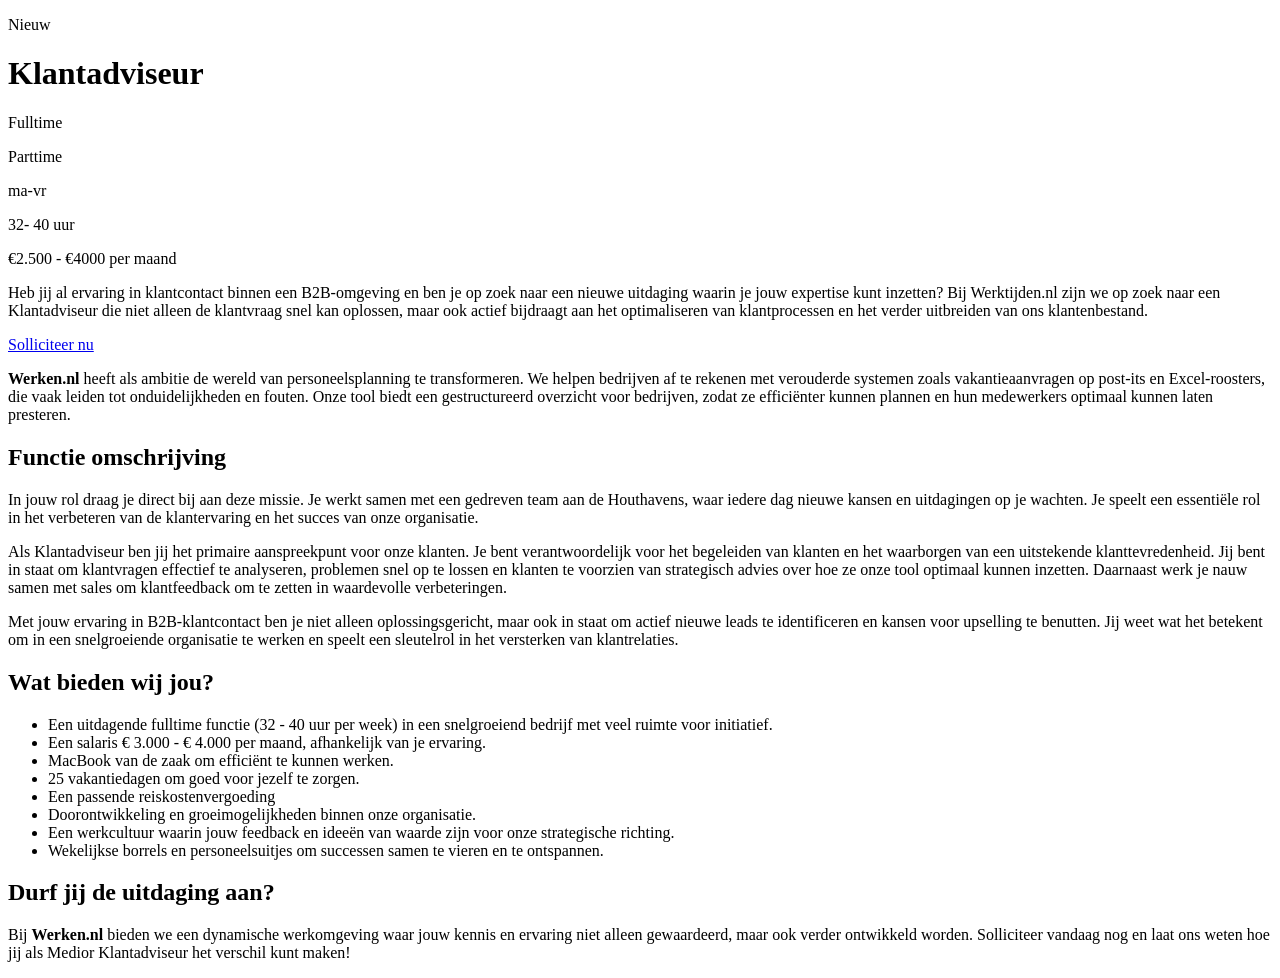
==== detail-pagina.html @ f92f1752 "#2 detail pagina toegevoegd en gekoppeld aan index html alle info heb ik er in kunnen zetten" ====
<!DOCTYPE html>
<html lang="en">
<head>
    <meta charset="UTF-8">
    <meta name="viewport" content="width=device-width, initial-scale=1.0">
    <title>Klantadviseur</title>
</head>
<body>
    <div class="nieuw-lable">
        <p>Nieuw</p>
    </div>
    <h1 class="text-heading">Klantadviseur</h1>
    <div class="function-proper">
        <p>Fulltime</p>
        <p>Parttime</p>
        <p>ma-vr</p>
        <p>32- 40 uur</p>
        <p>€2.500 - €4000 per maand</p>
    </div>
    <p class="info">Heb jij al ervaring in klantcontact binnen een B2B-omgeving en ben je op zoek naar een nieuwe uitdaging waarin je jouw expertise kunt inzetten? Bij Werktijden.nl zijn we op zoek naar een Klantadviseur die niet alleen de klantvraag snel kan oplossen, maar ook actief bijdraagt aan het optimaliseren van klantprocessen en het verder uitbreiden van ons klantenbestand.</p>
    <!-- formulier maken -->
    <a href="#">Solliciteer nu</a>

    <section>
        <p style="font-size: 16px; color: #000000;">
        <strong>Werken.nl</strong>
        heeft als ambitie de wereld van personeelsplanning te transformeren. We helpen bedrijven af te rekenen met verouderde systemen zoals vakantieaanvragen op post-its en Excel-roosters, die vaak leiden tot onduidelijkheden en fouten. Onze tool biedt een gestructureerd overzicht voor bedrijven, zodat ze efficiënter kunnen plannen en hun medewerkers optimaal kunnen laten presteren.
        </p>

        <h2><strong>Functie omschrijving</strong></h2>

        <p>In jouw rol draag je direct bij aan deze missie. Je werkt samen met een gedreven team aan de Houthavens, waar iedere dag nieuwe kansen en uitdagingen op je wachten. Je speelt een essentiële rol in het verbeteren van de klantervaring en het succes van onze organisatie.</p>
        <p>Als Klantadviseur ben jij het primaire aanspreekpunt voor onze klanten. Je bent verantwoordelijk voor het begeleiden van klanten en het waarborgen van een uitstekende klanttevredenheid. Jij bent in staat om klantvragen effectief te analyseren, problemen snel op te lossen en klanten te voorzien van strategisch advies over hoe ze onze tool optimaal kunnen inzetten. Daarnaast werk je nauw samen met sales om klantfeedback om te zetten in waardevolle verbeteringen.</p>
        <p>Met jouw ervaring in B2B-klantcontact ben je niet alleen oplossingsgericht, maar ook in staat om actief nieuwe leads te identificeren en kansen voor upselling te benutten. Jij weet wat het betekent om in een snelgroeiende organisatie te werken en speelt een sleutelrol in het versterken van klantrelaties.</p>

        <h2><strong>Wat bieden wij jou?</strong></h2>
        <ul>
            <li :marker>Een uitdagende fulltime functie (32 - 40 uur per week) in een snelgroeiend bedrijf met veel ruimte voor initiatief.</li>
            <li :marker>Een salaris € 3.000 - € 4.000 per maand, afhankelijk van je ervaring.</li>
            <li :marker>MacBook van de zaak om efficiënt te kunnen werken.</li>
            <li :marker>25 vakantiedagen om goed voor jezelf te zorgen.</li>
            <li :marker>Een passende reiskostenvergoeding</li>
            <li :marker>Doorontwikkeling en groeimogelijkheden binnen onze organisatie.</li>
            <li :marker>Een werkcultuur waarin jouw feedback en ideeën van waarde zijn voor onze strategische richting.</li>
            <li :marker>Wekelijkse borrels en personeelsuitjes om successen samen te vieren en te ontspannen.</li>
        </ul>

        <h2><strong>Durf jij de uitdaging aan?</strong></h2>
        <p style="font-size: 16px; color: #000000;">
            Bij
        <strong>Werken.nl</strong>
        bieden we een dynamische werkomgeving waar jouw kennis en ervaring niet alleen gewaardeerd, maar ook verder ontwikkeld worden. Solliciteer vandaag nog en laat ons weten hoe jij als Medior Klantadviseur het verschil kunt maken!
        </p>
    </section>
</body>
</html>
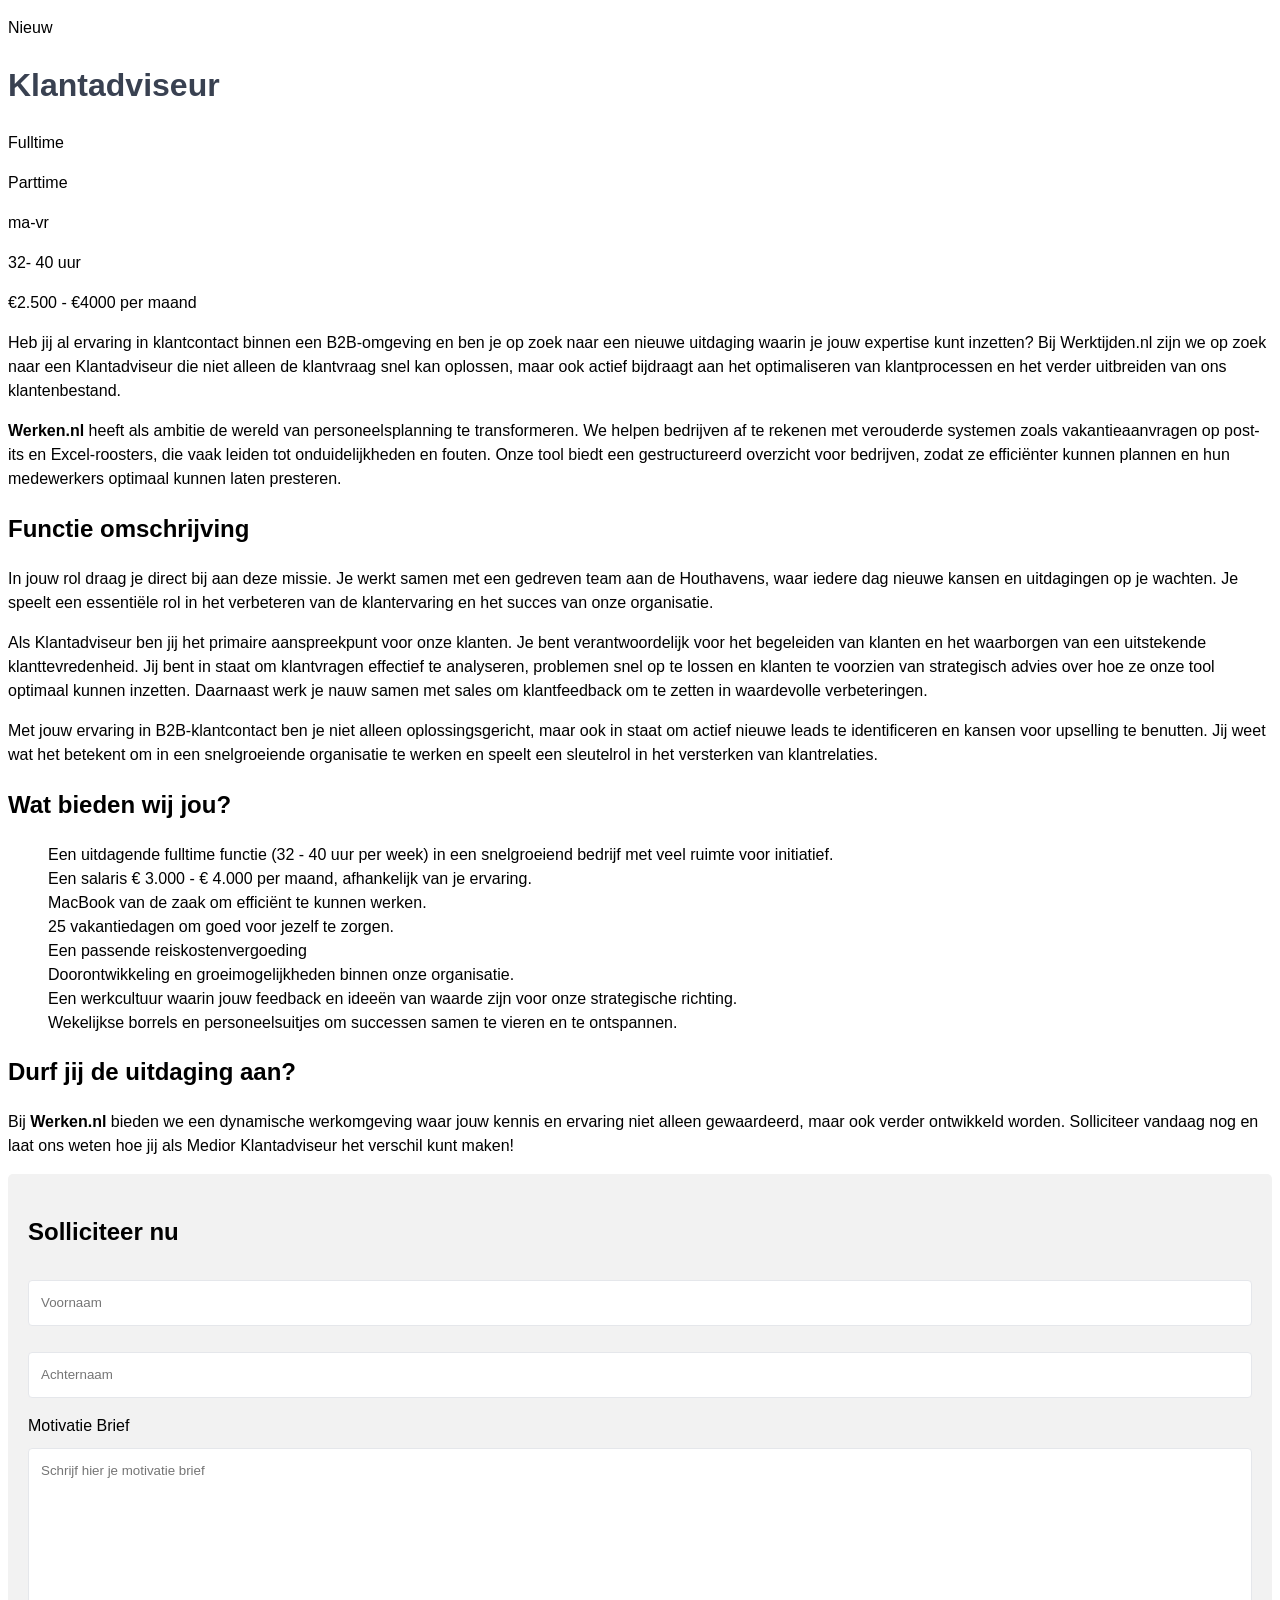
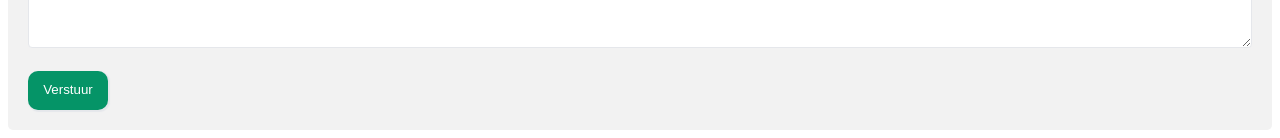
==== commit 3b239f7c: "#2 detail page verbeterd" ====
--- a/detail-pagina.html
+++ b/detail-pagina.html
@@ -4,6 +4,8 @@
     <meta charset="UTF-8">
     <meta name="viewport" content="width=device-width, initial-scale=1.0">
     <title>Klantadviseur</title>
+    <link rel="stylesheet" href="styleguide-werktijden.css">
+    <link rel="stylesheet" href="werktijden.css">
 </head>
 <body>
     <div class="nieuw-lable">
@@ -18,8 +20,6 @@
         <p>€2.500 - €4000 per maand</p>
     </div>
     <p class="info">Heb jij al ervaring in klantcontact binnen een B2B-omgeving en ben je op zoek naar een nieuwe uitdaging waarin je jouw expertise kunt inzetten? Bij Werktijden.nl zijn we op zoek naar een Klantadviseur die niet alleen de klantvraag snel kan oplossen, maar ook actief bijdraagt aan het optimaliseren van klantprocessen en het verder uitbreiden van ons klantenbestand.</p>
-    <!-- formulier maken -->
-    <a href="#">Solliciteer nu</a>
 
     <section>
         <p style="font-size: 16px; color: #000000;">
@@ -51,6 +51,24 @@
         <strong>Werken.nl</strong>
         bieden we een dynamische werkomgeving waar jouw kennis en ervaring niet alleen gewaardeerd, maar ook verder ontwikkeld worden. Solliciteer vandaag nog en laat ons weten hoe jij als Medior Klantadviseur het verschil kunt maken!
         </p>
+
+        <!-- formulier -->
+        <article class="container-apply">
+            <h2>Solliciteer nu</h2>
+            <form action="action-apply">
+
+                <label for="fname"></label>
+                <input type="text" id="fname" name="Voornaam" placeholder="Voornaam">
+                
+                <label for="lname"></label>
+                <input type="text" id="lname" name="Achternaam" placeholder="Achternaam">
+
+                <label for="Motivation letter">Motivatie Brief</label>
+                <textarea id="motivation-letter" name="motivation-letter" placeholder="Schrijf hier je motivatie brief" style="height:200px"></textarea>
+
+                <input type="submit" value="Verstuur">
+            </form>
+        </article>
     </section>
 </body>
 </html>
--- a/styleguide-werktijden.css
+++ b/styleguide-werktijden.css
@@ -0,0 +1,105 @@
+*{
+  font-family: inter, sans-serif;
+  box-sizing: border-box;
+}
+
+h1,
+h2,
+h3,
+h4,
+h5,
+h6 {
+  font-family: Arial, Helvetica, sans-serif;
+}
+
+:root{
+  /* Variablen kleuren  */
+  --primary-color: hsl(161, 94%, 30%);
+  --primary-background-color: hsl(0, 0%, 100%);
+  --secondary-background-color: hsl(210, 20%, 98%);
+
+  /* Variablen kleuren  (tekst + border) */
+  --light-text:hsl(0, 0%, 100%);
+  --dark-text: hsl(219, 17%, 27%);
+  --border-color: hsl(220, 13%, 91%);
+
+  /* Variabelen Typografie */
+  --font-size-h1: 4.5rem;
+  --font-size-h2: 1.5rem;
+  --font-size-h3: 1rem;
+  --font-size-p-s: 1rem;
+  --font-size-p-m: 1.3rem;
+  --font-size-p-l: 1.5rem;
+  --font-size-p-xl: 2rem;
+
+  --font-weight-light: 400;
+  --font-weight-normal: 500;
+  --font-weight-semibold: 600;
+  --font-weight-bold: 900;
+}
+
+@layer styleguide {
+
+    /* Kleuren */
+    .primary-color{
+      background-color: var(--primary-color);
+    }
+
+    .container-color{
+      background-color: var(--container-color);
+    }
+
+    .section-background{
+      background-color: var(--section-background);
+    }
+
+    .light-text{
+      background-color: var(--light-text);
+    }
+
+    .dark-text{
+      background-color: var(--dark-text);
+    }
+
+    .border-color{
+      background-color: var(--border-color);
+    }
+
+    /* Typografie */
+    .heading-1 {
+        font-size: 32px;
+        font-family: Arial, Helvetica, sans-serif;
+        color: var(--dark-text);
+    }
+
+    .heading-2 {
+        font-size: 24px;
+        font-family: Arial, Helvetica, sans-serif;
+        color: var(--dark-text);
+    }
+
+    .heading-3 {
+        font-size: 19px;
+        font-family: Arial, Helvetica, sans-serif;
+        color: var(--dark-text);
+    }
+
+    .heading-4 {
+        font-size: 16px;
+        font-family: Arial, Helvetica, sans-serif;
+        color: var(--dark-text);
+    }
+
+    .heading-5 {
+        font-size: 13px;
+        font-family: Arial, Helvetica, sans-serif;
+        color: var(--dark-text);
+    }
+
+    .heading-6 {
+        font-size: 11px;
+        font-family: Arial, Helvetica, sans-serif;
+        color: var(--dark-text);
+    }
+}
+
--- a/werktijden.css
+++ b/werktijden.css
@@ -0,0 +1,212 @@
+*{
+    box-sizing: border-box;
+    line-height: 1.5;
+}
+.header-werktijden,
+.header-text{
+    display: flex;
+    justify-content: center;
+}
+.header-text{
+    background-color: violet;
+    line-height: 1.5em;
+    min-width: 48ch;
+    max-width: 72ch;
+    font-size: 16px;
+    font-weight: 500;
+}
+.werktijden-green{
+    color: var(--primary-color);
+}
+h1{
+    color: var(--dark-text);
+}
+
+.card-container{
+    width: 450px;
+    border: 2px solid var(--primary-color);
+    border-radius: 1em;
+    box-shadow: 2px 2px 2px 2px var(--border-color);
+    margin: 1em;
+    padding: 1em;
+    text-align: center;
+    margin-top: 5em;
+}
+.job-header{
+    color: var(--dark-text);
+    display: flex;
+    margin: 5px;
+    margin-left: 0;
+    gap: 70px;
+}
+.title-new{
+    display: flex;
+    justify-content: center;
+    align-items: center;
+    color: var(--primary-color);
+    border: 1px solid var(--border-color); 
+    border-radius: 1.5em;
+    width: 7em;
+    padding: 10px 10px 10px 10px;
+    background-color: #EBF7F3;
+}
+.job-title p{
+    color: #5F5F62;
+}
+
+.employment-primary-info li{
+    display: flex;
+    margin: 5px;
+    gap: 10px;
+}
+.primary-info{
+    border: 0px solid var(--border-color);
+    background-color: var(--primary-color);
+    color: var(--light-text);
+    font-weight: 400;
+    padding: 0.7em 1em;
+    border-radius: 10px;
+    align-self: center;
+    font-weight: 400;
+    width: 6em;
+}
+details{
+    display: flex;
+    align-items: center;
+    flex-direction: column;
+    margin-top: 40px;
+}
+
+details::details-content{
+    block-size: 0;
+}
+
+details[open]::details-content{
+    block-size: auto;
+    transition: block-size 3s;
+}
+
+summary{
+    list-style: none;
+}
+
+summary::-webkit-details-marker {
+  /* Hides marker on Safari */
+  display: none;
+}
+summary::after {
+  content:"Toon meer";
+}
+
+details[open] summary::after {
+  content:"Toon minder";
+
+}
+
+.click-for-more{
+    background-color: var(--light-text);
+    color: var(--primary-color);
+    border: 2px var(--secondary-background-color);
+    box-shadow: 1px 1px 1px 1px var(--border-color);
+    cursor: pointer;
+    border-radius: 8px;
+    width: 115px;
+    padding: 10px 10px 10px 10px;
+    transition: 0.6s;
+
+    &:hover{
+        background-color: var(--primary-color);
+        color: var(--light-text);
+    }
+}
+
+ul{
+    list-style: none;
+}
+.info-vacancy{
+    color: var(--dark-text);
+    display: flex;
+    justify-content: center;
+    margin-top: 15px;
+    line-height: 1.5;
+    font-size: 16px;
+    min-width: 48ch;
+    max-width: 72ch;
+    font-weight: 400;
+}
+.employment-secondary-info{
+    display: flex;
+    margin-top: 10px;
+    margin-bottom: 30px;
+    gap: 10px;
+
+}
+.secondary-info{
+    border: 0px solid var(--border-color);
+    background-color: var(--primary-color);
+    color: var(--light-text);
+    padding: 0.7em 1em;
+    border-radius: 10px;
+    align-self: center;
+    width: 6em;
+    /* display: flex;
+    margin: 5px;
+    gap: 10px; */
+}
+.view-vacancy{
+    text-decoration: none;
+    background-color: var(--light-text);
+    color: var(--primary-color);
+    border: 2px var(--secondary-background-color);
+    box-shadow: 1px 1px 1px 1px var(--border-color);
+    cursor: pointer;
+    border-radius: 8px;
+    width: 115px;
+    margin: 20px;
+    padding: 10px 10px 10px 10px;
+    transition: 0.6s;
+
+    &:hover{
+        background-color: var(--primary-color);
+        color: var(--light-text);
+    }
+}
+
+/* detail page */
+input[type=text], select, textarea {
+  width: 100%; 
+  padding: 12px; 
+  border: 1px solid var(--border-color); 
+  border-radius: 4px;
+  margin-top: 10px; 
+  margin-bottom: 16px; 
+  resize: vertical;
+}
+
+/* Style the submit button with a specific background color etc */
+input[type=submit] {
+    border: 0px var(--border-color);
+    background-color: var(--primary-color);
+    color: var(--light-text);
+    font-weight: 400;
+    padding: 0.7em 1em;
+    border-radius: 10px;
+    align-self: center;
+    font-weight: 400;
+    width: 6em;
+    text-decoration: none;
+    box-shadow: 1px 1px 1px 1px var(--border-color);
+    transition: 0.6s;
+
+    &:hover{
+        background-color: #EBF7F3;
+        color: var(--primary-color)
+    }
+}
+
+/* Add a background color and some padding around the form */
+.container-apply {
+  border-radius: 5px;
+  background-color: #f2f2f2;
+  padding: 20px;
+}
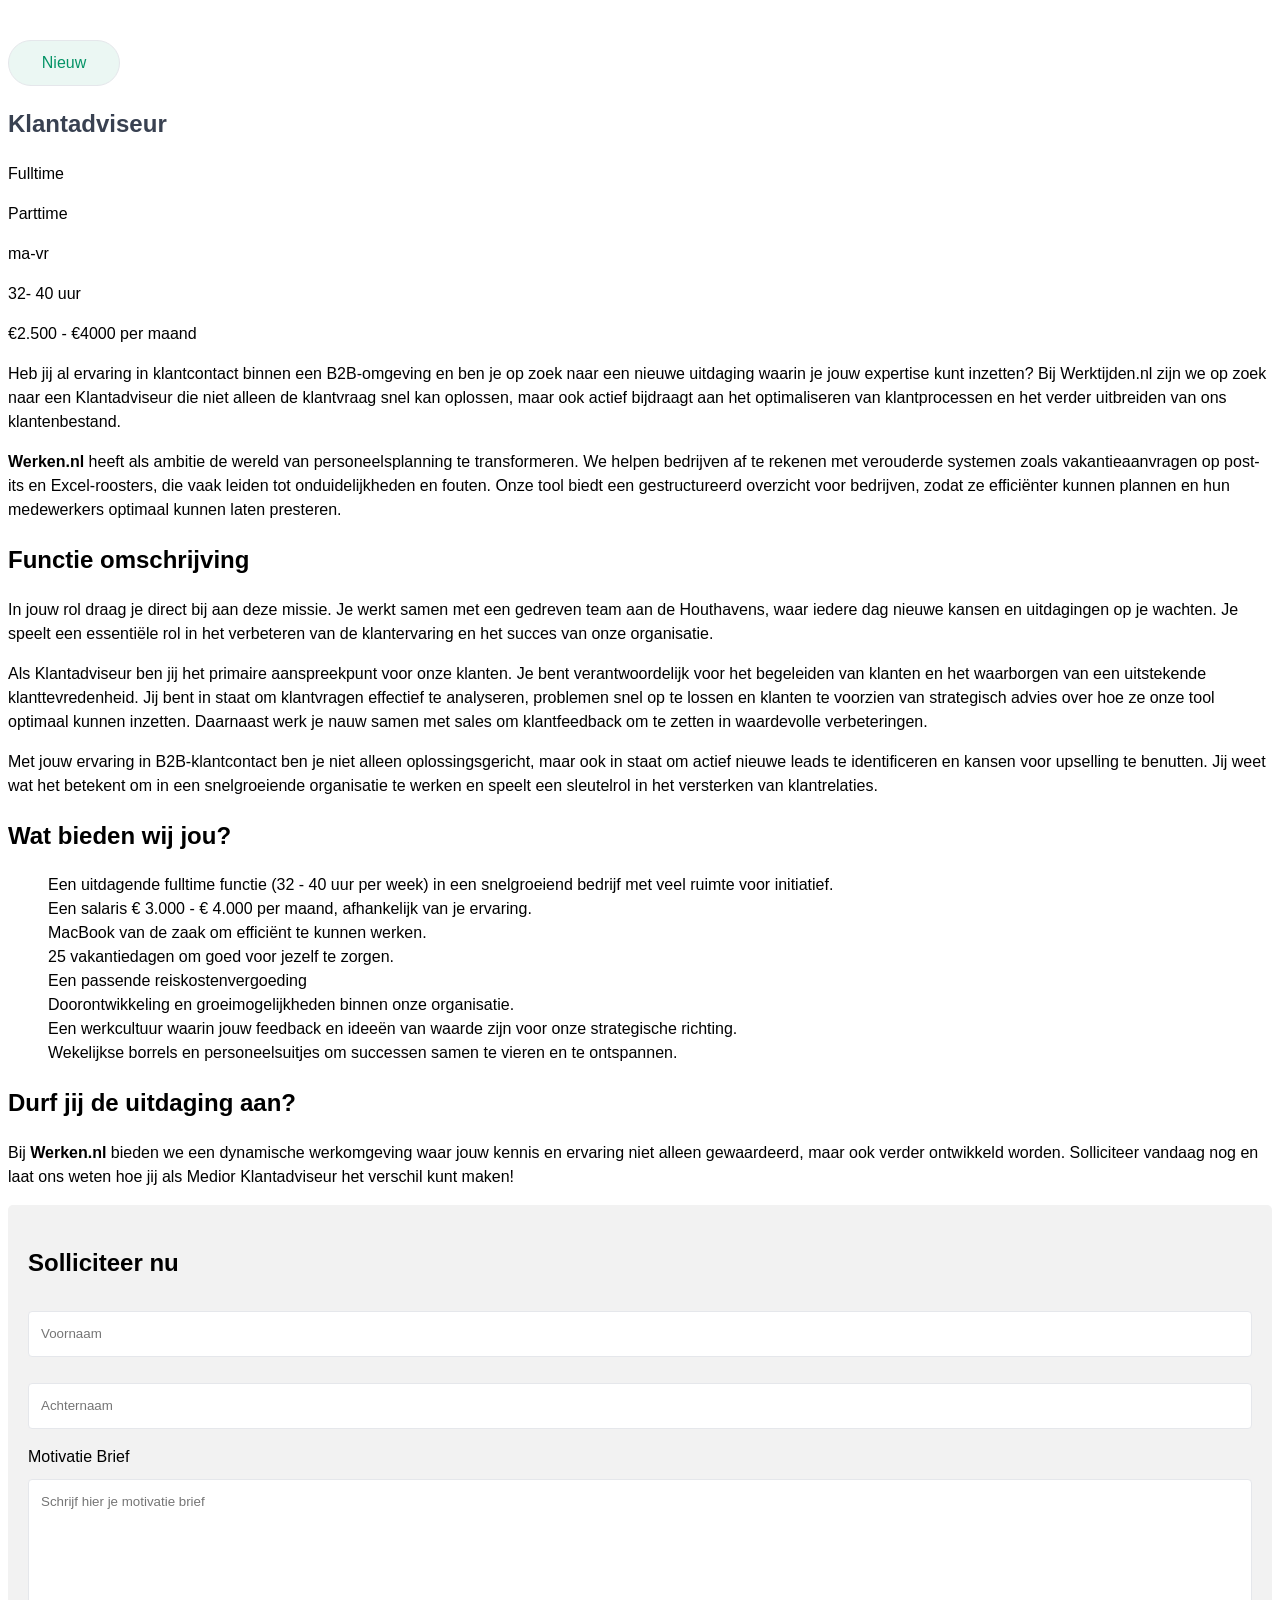
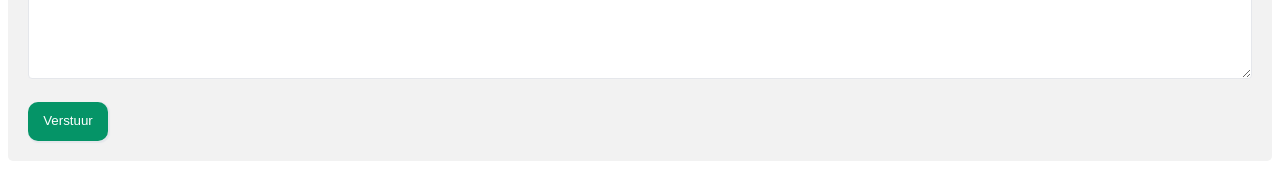
==== commit 15f7cb08: "#2 in detail-pagina geprobeerd alles netjes te maken door section te toevoegen" ====
--- a/detail-pagina.html
+++ b/detail-pagina.html
@@ -8,31 +8,35 @@
     <link rel="stylesheet" href="werktijden.css">
 </head>
 <body>
-    <div class="nieuw-lable">
-        <p>Nieuw</p>
-    </div>
-    <h1 class="text-heading">Klantadviseur</h1>
-    <div class="function-proper">
-        <p>Fulltime</p>
-        <p>Parttime</p>
-        <p>ma-vr</p>
-        <p>32- 40 uur</p>
-        <p>€2.500 - €4000 per maand</p>
-    </div>
-    <p class="info">Heb jij al ervaring in klantcontact binnen een B2B-omgeving en ben je op zoek naar een nieuwe uitdaging waarin je jouw expertise kunt inzetten? Bij Werktijden.nl zijn we op zoek naar een Klantadviseur die niet alleen de klantvraag snel kan oplossen, maar ook actief bijdraagt aan het optimaliseren van klantprocessen en het verder uitbreiden van ons klantenbestand.</p>
+    <section class="section-info-klantadviseur">
+        <p class="border-new">
+            <span class="title-new">Nieuw</span>
+        </p>
+        <h1 class="text-heading">Klantadviseur</h1>
+        <div class="function-proper">
+            <p>Fulltime</p>
+            <p>Parttime</p>
+            <p>ma-vr</p>
+            <p>32- 40 uur</p>
+            <p>€2.500 - €4000 per maand</p>
+        </div>
+        <p>Heb jij al ervaring in klantcontact binnen een B2B-omgeving en ben je op zoek naar een nieuwe uitdaging waarin je jouw expertise kunt inzetten? Bij Werktijden.nl zijn we op zoek naar een Klantadviseur die niet alleen de klantvraag snel kan oplossen, maar ook actief bijdraagt aan het optimaliseren van klantprocessen en het verder uitbreiden van ons klantenbestand.</p>
 
-    <section>
-        <p style="font-size: 16px; color: #000000;">
-        <strong>Werken.nl</strong>
-        heeft als ambitie de wereld van personeelsplanning te transformeren. We helpen bedrijven af te rekenen met verouderde systemen zoals vakantieaanvragen op post-its en Excel-roosters, die vaak leiden tot onduidelijkheden en fouten. Onze tool biedt een gestructureerd overzicht voor bedrijven, zodat ze efficiënter kunnen plannen en hun medewerkers optimaal kunnen laten presteren.
-        </p>
-
+        <article>
+            <strong>Werken.nl</strong>
+            heeft als ambitie de wereld van personeelsplanning te transformeren. We helpen bedrijven af te rekenen met verouderde systemen zoals vakantieaanvragen op post-its en Excel-roosters, die vaak leiden tot onduidelijkheden en fouten. Onze tool biedt een gestructureerd overzicht voor bedrijven, zodat ze efficiënter kunnen plannen en hun medewerkers optimaal kunnen laten presteren.
+            </p>
+        </article>
+    </section>
+    <section class="info-function">
         <h2><strong>Functie omschrijving</strong></h2>
 
         <p>In jouw rol draag je direct bij aan deze missie. Je werkt samen met een gedreven team aan de Houthavens, waar iedere dag nieuwe kansen en uitdagingen op je wachten. Je speelt een essentiële rol in het verbeteren van de klantervaring en het succes van onze organisatie.</p>
         <p>Als Klantadviseur ben jij het primaire aanspreekpunt voor onze klanten. Je bent verantwoordelijk voor het begeleiden van klanten en het waarborgen van een uitstekende klanttevredenheid. Jij bent in staat om klantvragen effectief te analyseren, problemen snel op te lossen en klanten te voorzien van strategisch advies over hoe ze onze tool optimaal kunnen inzetten. Daarnaast werk je nauw samen met sales om klantfeedback om te zetten in waardevolle verbeteringen.</p>
         <p>Met jouw ervaring in B2B-klantcontact ben je niet alleen oplossingsgericht, maar ook in staat om actief nieuwe leads te identificeren en kansen voor upselling te benutten. Jij weet wat het betekent om in een snelgroeiende organisatie te werken en speelt een sleutelrol in het versterken van klantrelaties.</p>
 
+    </section>
+    <section>
         <h2><strong>Wat bieden wij jou?</strong></h2>
         <ul>
             <li :marker>Een uitdagende fulltime functie (32 - 40 uur per week) in een snelgroeiend bedrijf met veel ruimte voor initiatief.</li>
@@ -52,6 +56,9 @@
         bieden we een dynamische werkomgeving waar jouw kennis en ervaring niet alleen gewaardeerd, maar ook verder ontwikkeld worden. Solliciteer vandaag nog en laat ons weten hoe jij als Medior Klantadviseur het verschil kunt maken!
         </p>
 
+    </section>
+  
+        
         <!-- formulier -->
         <article class="container-apply">
             <h2>Solliciteer nu</h2>
--- a/werktijden.css
+++ b/werktijden.css
@@ -1,11 +1,24 @@
 *{
     box-sizing: border-box;
+    border: 0 solid var(--border-color);
     line-height: 1.5;
+    /* even na vragen */
+    scroll-margin: 5rem;
+}
+html {
+    interpolate-size: allow-keywords;
+}
+body{
+    margin-top: 40px;
 }
 .header-werktijden,
 .header-text{
     display: flex;
     justify-content: center;
+    line-height: 1.5em;
+    min-width: 48ch;
+    max-width: 72ch;
+    font-size: 16px;
 }
 .header-text{
     background-color: violet;
@@ -71,19 +84,16 @@
     width: 6em;
 }
 details{
-    display: flex;
-    align-items: center;
-    flex-direction: column;
     margin-top: 40px;
+    overflow: hidden;
 }
 
 details::details-content{
-    block-size: 0;
-}
-
-details[open]::details-content{
-    block-size: auto;
-    transition: block-size 3s;
+    /* block-size: 0;
+    transition: block-size 1s; */
+}
+details:open::details-content{
+    /* block-size: auto; */
 }
 
 summary{
@@ -111,6 +121,7 @@
     cursor: pointer;
     border-radius: 8px;
     width: 115px;
+    margin: auto;
     padding: 10px 10px 10px 10px;
     transition: 0.6s;
 
@@ -173,6 +184,8 @@
 }
 
 /* detail page */
+
+/* formulier */
 input[type=text], select, textarea {
   width: 100%; 
   padding: 12px; 
@@ -183,7 +196,7 @@
   resize: vertical;
 }
 
-/* Style the submit button with a specific background color etc */
+
 input[type=submit] {
     border: 0px var(--border-color);
     background-color: var(--primary-color);
@@ -204,9 +217,15 @@
     }
 }
 
-/* Add a background color and some padding around the form */
+
 .container-apply {
   border-radius: 5px;
   background-color: #f2f2f2;
   padding: 20px;
+}
+/* Section information "klantadviseur" */
+.section-info-klantadviseur{
+    display: block;
+    min-height: 1px;
+    width: 100%;
 }
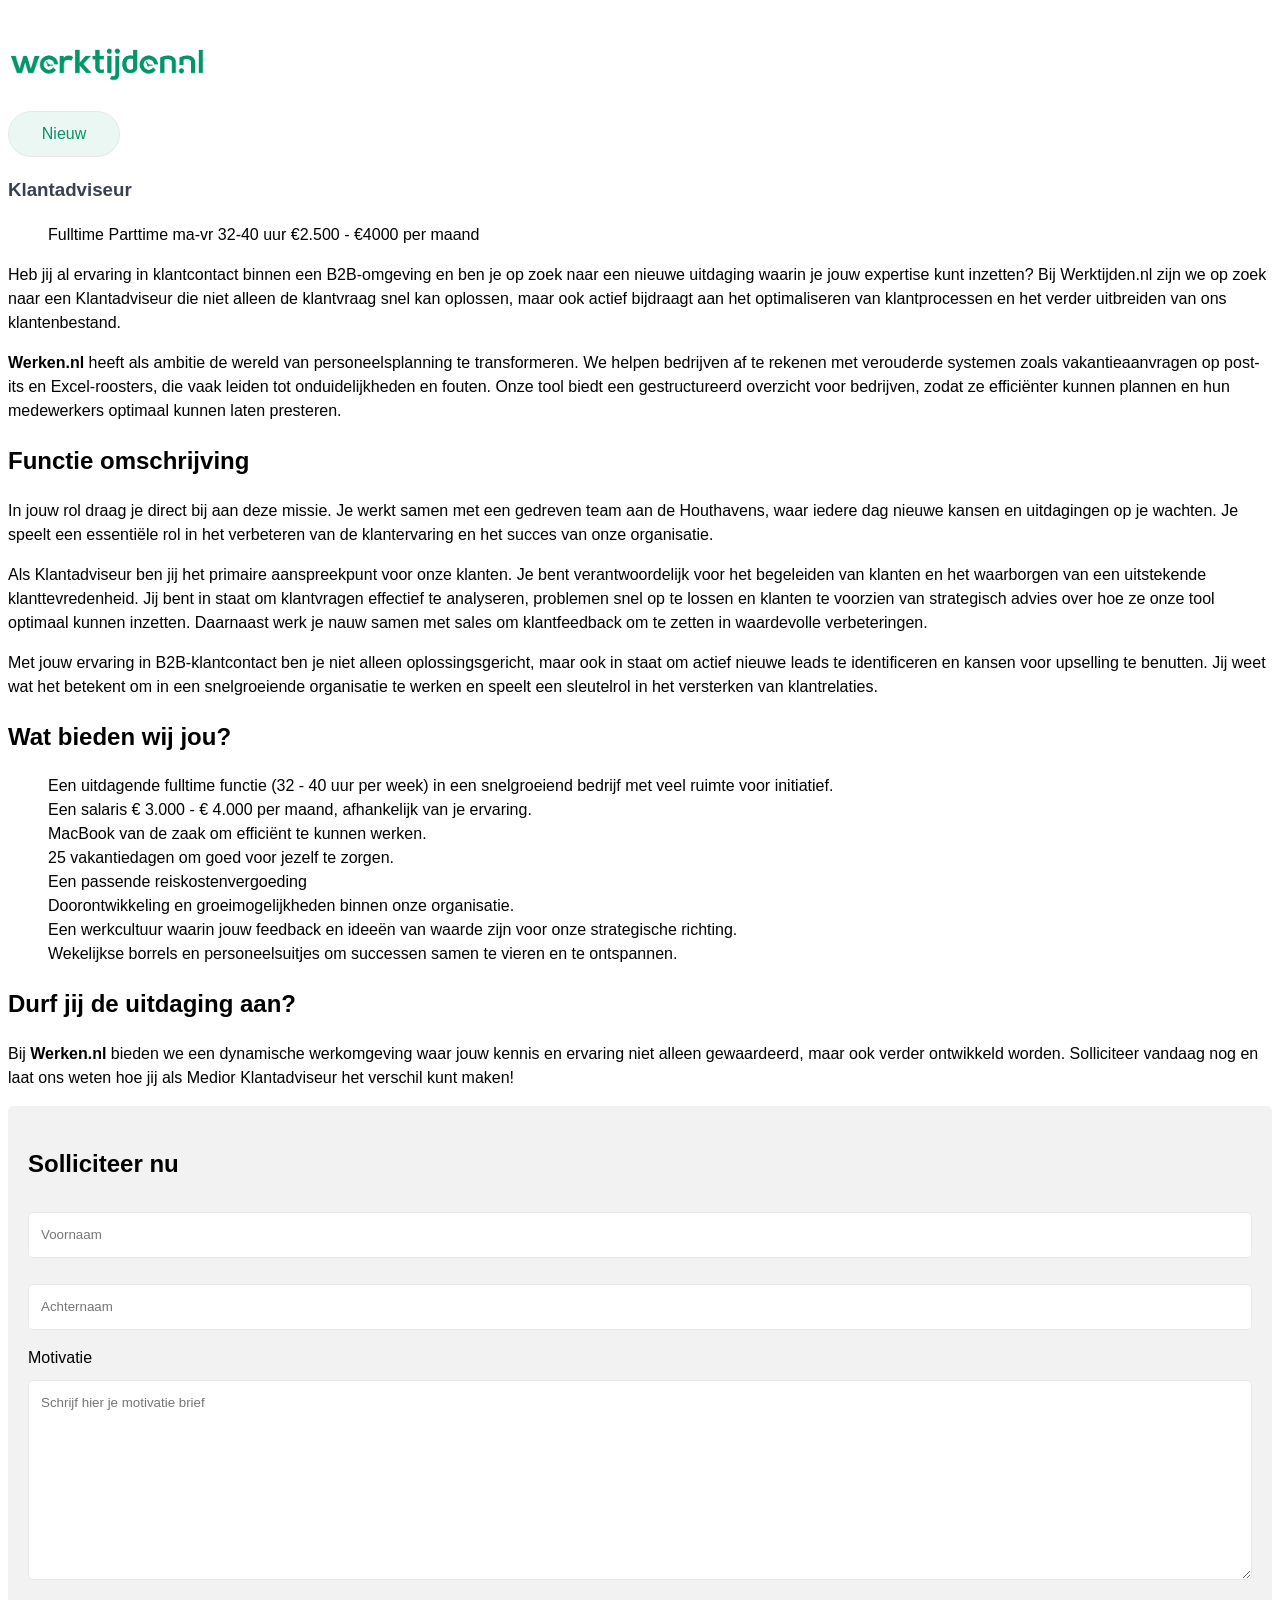
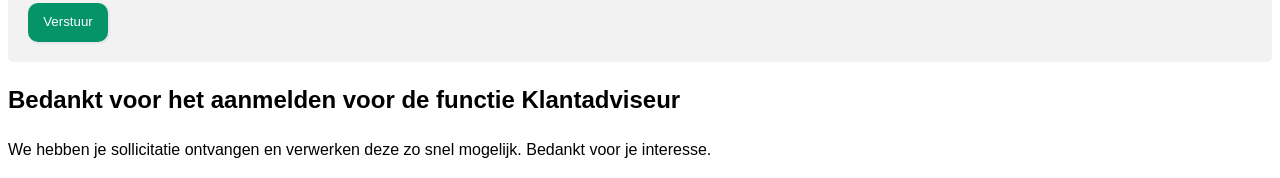
==== commit 2707a6b2: "#2 sections gemaakt en geprobeerd alles netjes te maken" ====
--- a/detail-pagina.html
+++ b/detail-pagina.html
@@ -7,58 +7,68 @@
     <link rel="stylesheet" href="styleguide-werktijden.css">
     <link rel="stylesheet" href="werktijden.css">
 </head>
+
 <body>
-    <section class="section-info-klantadviseur">
-        <p class="border-new">
-            <span class="title-new">Nieuw</span>
-        </p>
-        <h1 class="text-heading">Klantadviseur</h1>
-        <div class="function-proper">
-            <p>Fulltime</p>
-            <p>Parttime</p>
-            <p>ma-vr</p>
-            <p>32- 40 uur</p>
-            <p>€2.500 - €4000 per maand</p>
-        </div>
-        <p>Heb jij al ervaring in klantcontact binnen een B2B-omgeving en ben je op zoek naar een nieuwe uitdaging waarin je jouw expertise kunt inzetten? Bij Werktijden.nl zijn we op zoek naar een Klantadviseur die niet alleen de klantvraag snel kan oplossen, maar ook actief bijdraagt aan het optimaliseren van klantprocessen en het verder uitbreiden van ons klantenbestand.</p>
+    <header class="header-page">
+        <img src="img/Scherm­afbeelding 2026-01-19 om 09.24.06.png" width="200px" alt="logo">
+    </header>
 
-        <article>
+    <section class="card-body">
+        <section class="section-info-klantadviseur">
+            <p class="border-new">
+                <span class="title-new">Nieuw</span>
+            </p>
+            <h1 class="text-heading">Klantadviseur</h1>
+            <div class="function-proper">
+                <ul>
+                    <li>
+                        <span class="function-proper-info">Fulltime</span>
+                        <span class="function-proper-info">Parttime</span>
+                        <span class="function-proper-info">ma-vr</span>
+                        <span class="function-proper-info"> 32-40 uur</span>
+                        <span class="function-proper-info">€2.500 - €4000 per maand</span>
+                    </li>
+                </ul>
+            </div>
+            <p>Heb jij al ervaring in klantcontact binnen een B2B-omgeving en ben je op zoek naar een nieuwe uitdaging waarin je jouw expertise kunt inzetten? Bij Werktijden.nl zijn we op zoek naar een Klantadviseur die niet alleen de klantvraag snel kan oplossen, maar ook actief bijdraagt aan het optimaliseren van klantprocessen en het verder uitbreiden van ons klantenbestand.</p>
+
+            <article>
+                <strong>Werken.nl</strong>
+                heeft als ambitie de wereld van personeelsplanning te transformeren. We helpen bedrijven af te rekenen met verouderde systemen zoals vakantieaanvragen op post-its en Excel-roosters, die vaak leiden tot onduidelijkheden en fouten. Onze tool biedt een gestructureerd overzicht voor bedrijven, zodat ze efficiënter kunnen plannen en hun medewerkers optimaal kunnen laten presteren.
+                </p>
+            </article>
+        </section>
+        
+        <section class="info-function">
+            <h2><strong>Functie omschrijving</strong></h2>
+
+            <p>In jouw rol draag je direct bij aan deze missie. Je werkt samen met een gedreven team aan de Houthavens, waar iedere dag nieuwe kansen en uitdagingen op je wachten. Je speelt een essentiële rol in het verbeteren van de klantervaring en het succes van onze organisatie.</p>
+            <p>Als Klantadviseur ben jij het primaire aanspreekpunt voor onze klanten. Je bent verantwoordelijk voor het begeleiden van klanten en het waarborgen van een uitstekende klanttevredenheid. Jij bent in staat om klantvragen effectief te analyseren, problemen snel op te lossen en klanten te voorzien van strategisch advies over hoe ze onze tool optimaal kunnen inzetten. Daarnaast werk je nauw samen met sales om klantfeedback om te zetten in waardevolle verbeteringen.</p>
+            <p>Met jouw ervaring in B2B-klantcontact ben je niet alleen oplossingsgericht, maar ook in staat om actief nieuwe leads te identificeren en kansen voor upselling te benutten. Jij weet wat het betekent om in een snelgroeiende organisatie te werken en speelt een sleutelrol in het versterken van klantrelaties.</p>
+
+        </section>
+        <section>
+            <h2><strong>Wat bieden wij jou?</strong></h2>
+            <ul>
+                <li :marker>Een uitdagende fulltime functie (32 - 40 uur per week) in een snelgroeiend bedrijf met veel ruimte voor initiatief.</li>
+                <li :marker>Een salaris € 3.000 - € 4.000 per maand, afhankelijk van je ervaring.</li>
+                <li :marker>MacBook van de zaak om efficiënt te kunnen werken.</li>
+                <li :marker>25 vakantiedagen om goed voor jezelf te zorgen.</li>
+                <li :marker>Een passende reiskostenvergoeding</li>
+                <li :marker>Doorontwikkeling en groeimogelijkheden binnen onze organisatie.</li>
+                <li :marker>Een werkcultuur waarin jouw feedback en ideeën van waarde zijn voor onze strategische richting.</li>
+                <li :marker>Wekelijkse borrels en personeelsuitjes om successen samen te vieren en te ontspannen.</li>
+            </ul>
+
+            <h2><strong>Durf jij de uitdaging aan?</strong></h2>
+            <p style="font-size: 16px; color: #000000;">
+                Bij
             <strong>Werken.nl</strong>
-            heeft als ambitie de wereld van personeelsplanning te transformeren. We helpen bedrijven af te rekenen met verouderde systemen zoals vakantieaanvragen op post-its en Excel-roosters, die vaak leiden tot onduidelijkheden en fouten. Onze tool biedt een gestructureerd overzicht voor bedrijven, zodat ze efficiënter kunnen plannen en hun medewerkers optimaal kunnen laten presteren.
+            bieden we een dynamische werkomgeving waar jouw kennis en ervaring niet alleen gewaardeerd, maar ook verder ontwikkeld worden. Solliciteer vandaag nog en laat ons weten hoe jij als Medior Klantadviseur het verschil kunt maken!
             </p>
-        </article>
-    </section>
-    <section class="info-function">
-        <h2><strong>Functie omschrijving</strong></h2>
 
-        <p>In jouw rol draag je direct bij aan deze missie. Je werkt samen met een gedreven team aan de Houthavens, waar iedere dag nieuwe kansen en uitdagingen op je wachten. Je speelt een essentiële rol in het verbeteren van de klantervaring en het succes van onze organisatie.</p>
-        <p>Als Klantadviseur ben jij het primaire aanspreekpunt voor onze klanten. Je bent verantwoordelijk voor het begeleiden van klanten en het waarborgen van een uitstekende klanttevredenheid. Jij bent in staat om klantvragen effectief te analyseren, problemen snel op te lossen en klanten te voorzien van strategisch advies over hoe ze onze tool optimaal kunnen inzetten. Daarnaast werk je nauw samen met sales om klantfeedback om te zetten in waardevolle verbeteringen.</p>
-        <p>Met jouw ervaring in B2B-klantcontact ben je niet alleen oplossingsgericht, maar ook in staat om actief nieuwe leads te identificeren en kansen voor upselling te benutten. Jij weet wat het betekent om in een snelgroeiende organisatie te werken en speelt een sleutelrol in het versterken van klantrelaties.</p>
-
-    </section>
-    <section>
-        <h2><strong>Wat bieden wij jou?</strong></h2>
-        <ul>
-            <li :marker>Een uitdagende fulltime functie (32 - 40 uur per week) in een snelgroeiend bedrijf met veel ruimte voor initiatief.</li>
-            <li :marker>Een salaris € 3.000 - € 4.000 per maand, afhankelijk van je ervaring.</li>
-            <li :marker>MacBook van de zaak om efficiënt te kunnen werken.</li>
-            <li :marker>25 vakantiedagen om goed voor jezelf te zorgen.</li>
-            <li :marker>Een passende reiskostenvergoeding</li>
-            <li :marker>Doorontwikkeling en groeimogelijkheden binnen onze organisatie.</li>
-            <li :marker>Een werkcultuur waarin jouw feedback en ideeën van waarde zijn voor onze strategische richting.</li>
-            <li :marker>Wekelijkse borrels en personeelsuitjes om successen samen te vieren en te ontspannen.</li>
-        </ul>
-
-        <h2><strong>Durf jij de uitdaging aan?</strong></h2>
-        <p style="font-size: 16px; color: #000000;">
-            Bij
-        <strong>Werken.nl</strong>
-        bieden we een dynamische werkomgeving waar jouw kennis en ervaring niet alleen gewaardeerd, maar ook verder ontwikkeld worden. Solliciteer vandaag nog en laat ons weten hoe jij als Medior Klantadviseur het verschil kunt maken!
-        </p>
-
-    </section>
+        </section>
   
-        
         <!-- formulier -->
         <article class="container-apply">
             <h2>Solliciteer nu</h2>
@@ -70,12 +80,17 @@
                 <label for="lname"></label>
                 <input type="text" id="lname" name="Achternaam" placeholder="Achternaam">
 
-                <label for="Motivation letter">Motivatie Brief</label>
+                <label for="Motivation letter">Motivatie</label>
                 <textarea id="motivation-letter" name="motivation-letter" placeholder="Schrijf hier je motivatie brief" style="height:200px"></textarea>
 
                 <input type="submit" value="Verstuur">
             </form>
         </article>
+
+        <article class="apply-succes">
+            <h2>Bedankt voor het aanmelden voor de functie Klantadviseur</h2>
+            <p>We hebben je sollicitatie ontvangen en verwerken deze zo snel mogelijk. Bedankt voor je interesse.</p>
+        </article>
     </section>
 </body>
 </html>
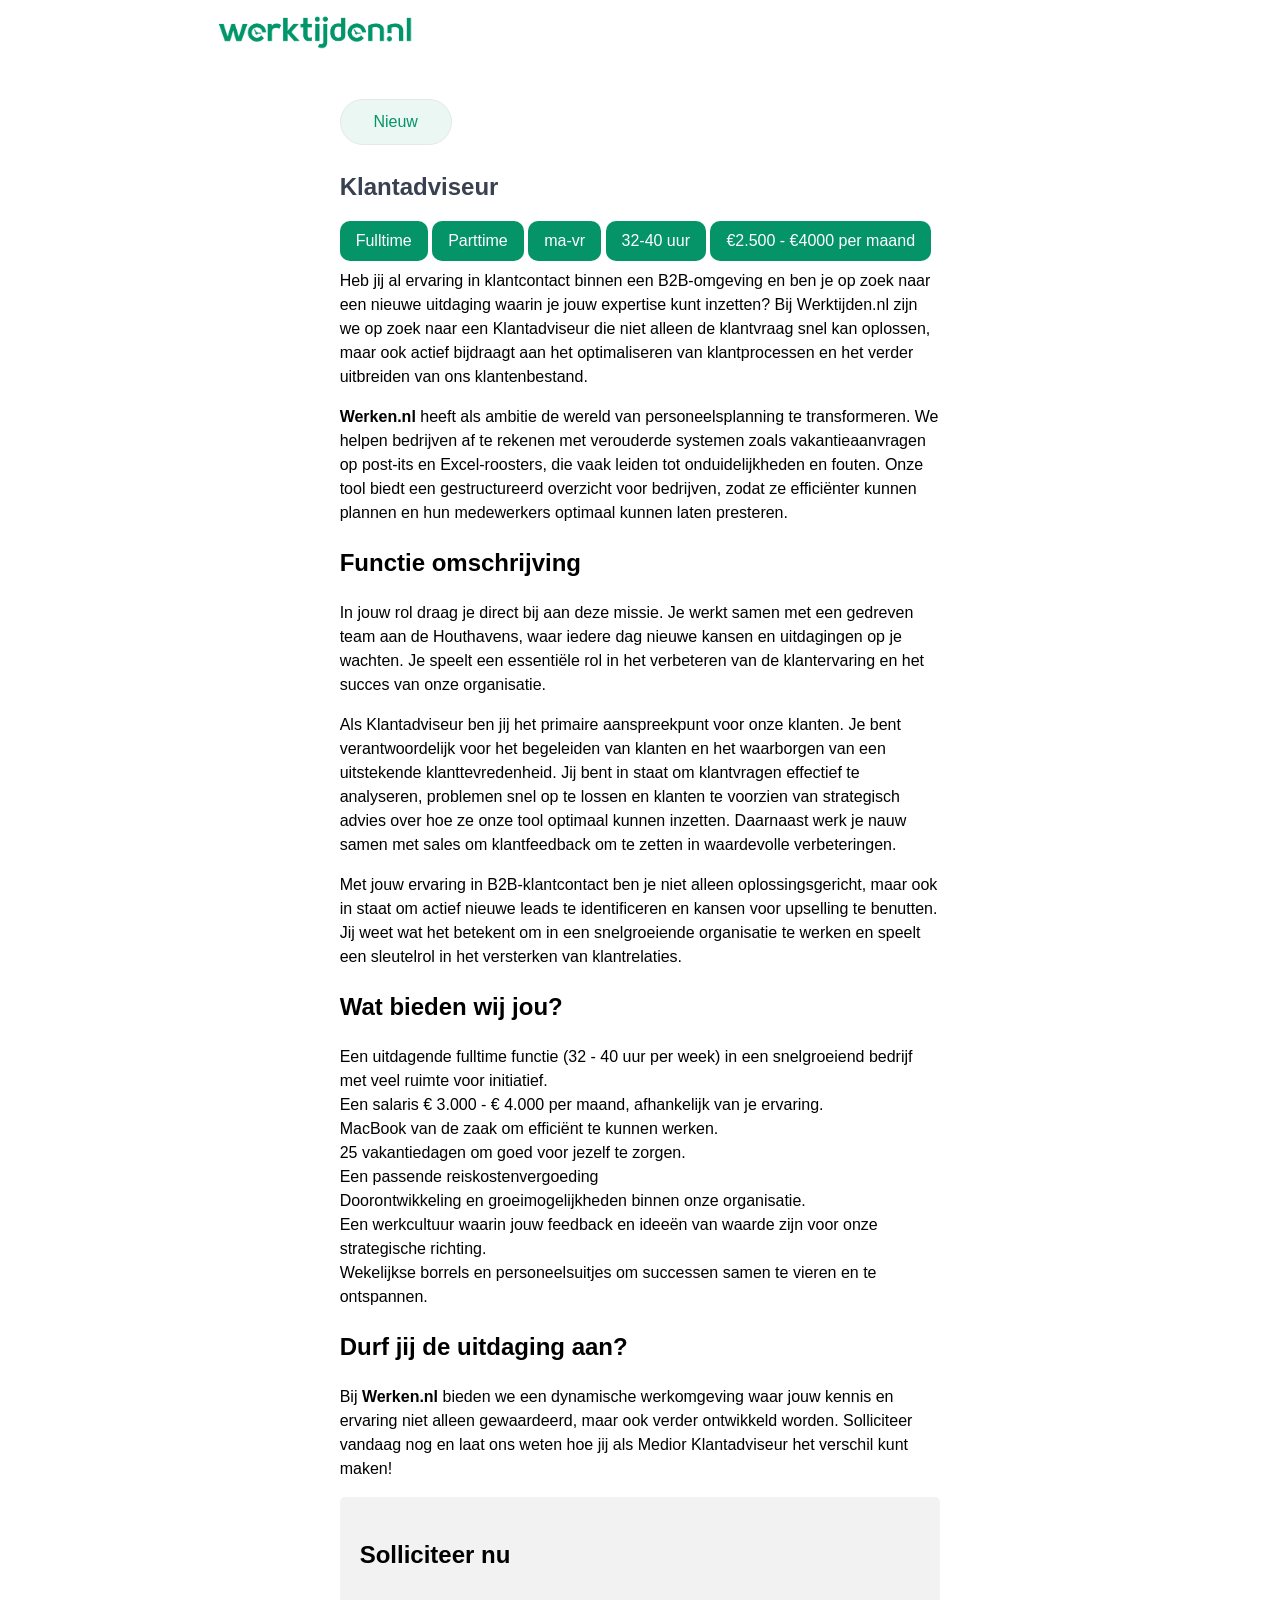
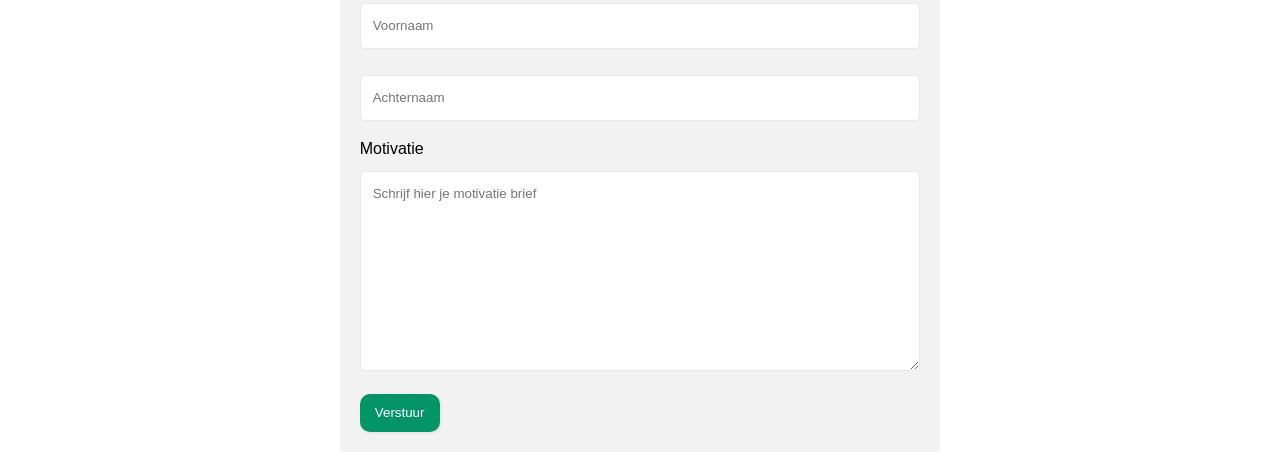
==== commit e1c4a0a5: "#10 js moet nog gefixed worden" ====
--- a/detail-pagina.html
+++ b/detail-pagina.html
@@ -6,6 +6,7 @@
     <title>Klantadviseur</title>
     <link rel="stylesheet" href="styleguide-werktijden.css">
     <link rel="stylesheet" href="werktijden.css">
+    <script src="main.js" defer></script>
 </head>
 
 <body>
@@ -92,5 +93,6 @@
             <p>We hebben je sollicitatie ontvangen en verwerken deze zo snel mogelijk. Bedankt voor je interesse.</p>
         </article>
     </section>
+    <script src="main.js" defer></script>
 </body>
 </html>
--- a/styleguide-werktijden.css
+++ b/styleguide-werktijden.css
@@ -24,13 +24,14 @@
   --border-color: hsl(220, 13%, 91%);
 
   /* Variabelen Typografie */
-  --font-size-h1: 4.5rem;
-  --font-size-h2: 1.5rem;
-  --font-size-h3: 1rem;
-  --font-size-p-s: 1rem;
-  --font-size-p-m: 1.3rem;
-  --font-size-p-l: 1.5rem;
-  --font-size-p-xl: 2rem;
+  --font-size-h1: 1.5rem;
+  --font-size-h2: 1rem;
+  --font-size-h3: 1.25rem;
+
+  --font-size-p-s: 0.875rem;
+  --font-size-p-m: 1rem;
+  --font-size-p-l: 1.125rem;
+  --font-size-p-xl: 1.25rem;
 
   --font-weight-light: 400;
   --font-weight-normal: 500;
--- a/werktijden.css
+++ b/werktijden.css
@@ -1,32 +1,45 @@
+/* Mobile min-width: 390 px */
+/* tablet min-width: 768px */
+/* laptop min-width: 1024 */
+
 *{
     box-sizing: border-box;
     border: 0 solid var(--border-color);
     line-height: 1.5;
-    /* even na vragen */
-    scroll-margin: 5rem;
+    font-family: inter, Helvetica, sans-serif;
 }
 html {
     interpolate-size: allow-keywords;
 }
-body{
-    margin-top: 40px;
-}
-.header-werktijden,
-.header-text{
-    display: flex;
-    justify-content: center;
-    line-height: 1.5em;
-    min-width: 48ch;
-    max-width: 72ch;
-    font-size: 16px;
-}
-.header-text{
-    background-color: violet;
-    line-height: 1.5em;
-    min-width: 48ch;
-    max-width: 72ch;
-    font-size: 16px;
-    font-weight: 500;
+.header-page{
+    padding-left: 11em;
+    position: sticky;
+    top: 0;
+    background-color: #ffff;
+    width: 100%;
+
+    /* mobile */
+    @media (min-width: 390px) {
+        padding-left: 0;
+    }
+    /* tablet */
+    @media (min-width: 750px){
+        padding-left: 0;
+    }
+    /* laptop */
+    @media (min-width: 1024px ){
+        padding-left: 13em;
+    }
+}
+.header-vacture-page{
+    display: flex;
+    justify-content: center;
+    margin-top: 20px;
+}
+.p-text{
+    display: flex;
+    justify-content: center;
+    color: #5f5f62
 }
 .werktijden-green{
     color: var(--primary-color);
@@ -34,8 +47,31 @@
 h1{
     color: var(--dark-text);
 }
-
 .card-container{
+    display: flex;
+    justify-content: center;
+    flex-wrap: wrap;
+    margin-top: 5px;
+
+    @media (max-width: 480px){
+        .card-jobs {
+            width: 90%;
+            max-width: 320px;
+            margin: auto;
+            margin-bottom: 20px;
+        }
+        .img-logo{
+            width: 90%;
+            max-width: 420px;
+            margin: auto;
+        }
+    }
+}
+.img-logo{
+    width:405px;
+}
+
+.card-jobs{
     width: 450px;
     border: 2px solid var(--primary-color);
     border-radius: 1em;
@@ -45,13 +81,19 @@
     text-align: center;
     margin-top: 5em;
 }
-.job-header{
+.job-info{
     color: var(--dark-text);
     display: flex;
     margin: 5px;
     margin-left: 0;
-    gap: 70px;
-}
+    /* gap: 55px; */
+    justify-content: space-between;
+}
+
+.job-title {
+    max-width: 16rem;
+}
+
 .title-new{
     display: flex;
     justify-content: center;
@@ -61,10 +103,29 @@
     border-radius: 1.5em;
     width: 7em;
     padding: 10px 10px 10px 10px;
-    background-color: #EBF7F3;
-}
+    background-color: #ebf7f3;
+}
+/* animation */
+.rotate{
+  animation-name: rotate;
+  animation-duration: 2s;
+  animation-iteration-count: 1;
+}
+/* sales support medewerker (urgent) */
+.title-urgent{
+    display: flex;
+    justify-content: center;
+    align-items: center;
+    color: #FF5900;
+    border: 1px solid var(--border-color); 
+    border-radius: 1.5em;
+    width: 7em;
+    padding: 10px 10px 10px 10px;
+    background-color: #FFF3ED;
+}
+
 .job-title p{
-    color: #5F5F62;
+    color: #5f5f62;
 }
 
 .employment-primary-info li{
@@ -78,22 +139,29 @@
     color: var(--light-text);
     font-weight: 400;
     padding: 0.7em 1em;
+    margin: auto;
     border-radius: 10px;
     align-self: center;
     font-weight: 400;
     width: 6em;
 }
-details{
-    margin-top: 40px;
-    overflow: hidden;
-}
-
-details::details-content{
-    /* block-size: 0;
-    transition: block-size 1s; */
-}
-details:open::details-content{
-    /* block-size: auto; */
+@supports (interpolate-size: allow-keywords) {
+    details{
+        margin-top: 40px;
+        overflow: hidden;
+    }
+
+    details::details-content{
+        block-size: 0;
+        transition: block-size 1s;
+
+        transition: 
+            block-size 1s, 
+            content-visibility 1s allow-discrete;
+    }
+    details:open::details-content{
+        block-size: auto;
+    }
 }
 
 summary{
@@ -131,9 +199,6 @@
     }
 }
 
-ul{
-    list-style: none;
-}
 .info-vacancy{
     color: var(--dark-text);
     display: flex;
@@ -147,9 +212,11 @@
 }
 .employment-secondary-info{
     display: flex;
+    margin: auto;
     margin-top: 10px;
     margin-bottom: 30px;
-    gap: 10px;
+    margin-left: 35px;
+    gap: 30px;
 
 }
 .secondary-info{
@@ -184,7 +251,49 @@
 }
 
 /* detail page */
-
+.text-heading{
+    font-size: var(--font-size-h1);
+}
+.function-proper-info{
+    border: 0px solid var(--border-color);
+    background-color: var(--primary-color);
+    color: var(--light-text);
+    font-weight: 400;
+    padding: 0.7em 1em;
+    border-radius: 10px;
+}
+ul{
+    list-style: none;
+    margin: 0;
+    padding: 0;
+}
+.card-body{
+    border: 0px solid var(--border-color);
+    width: 60em;
+    height: 111em;
+    border-radius: 2px;
+    margin: auto;
+    padding: 20px;
+    font-weight: 500;
+    font-size: 16px;
+    min-width: 48ch;
+    max-width: 72ch;
+
+    @media (max-width: 650px){
+        width: 90%;
+
+        .function-proper-info{
+            padding: 0.6em 0.6em;
+            font-size: 13px;
+        }
+        @media (min-width: 350px){
+            .function-proper-info{
+                padding: 0.6em 0.6em;
+                font-size: 11px;
+            }
+        }
+    }
+}
 /* formulier */
 input[type=text], select, textarea {
   width: 100%; 
@@ -216,16 +325,84 @@
         color: var(--primary-color)
     }
 }
-
-
 .container-apply {
   border-radius: 5px;
   background-color: #f2f2f2;
   padding: 20px;
 }
-/* Section information "klantadviseur" */
-.section-info-klantadviseur{
+
+/* pop-up "successfully applied" */
+.apply-succes{
+    position: fixed;
+    top: 8em;
+    bottom: 26em;
+    left: 15em;
+    background-color: var(--primary-color);
+    border-radius: 5px;
+    box-shadow: 0 2px 4px rgba( 0, 0, 0, 0.2);
+    padding: 30px 50px;
+    width: 650px;
+    max-width: 100%;
+    text-align: center;
+    color: var(--light-text);
+    visibility: hidden;
+}
+/* footer */
+.visually-hidden {
+  clip: rect(0 0 0 0);
+  clip-path: inset(50%);
+  height: 1px;
+  overflow: hidden;
+  position: absolute;
+  white-space: nowrap;
+  width: 1px;
+}
+footer{
+    margin-top: auto;
+    background-color: #101827;
+    padding: 60px 10%;
+    color: var(--primary-color);
+
+    @media (max-width: 760px){
+
+        nav{
+            display: block;
+            flex-wrap: nowrap;
+        }
+    }
+}
+nav{
+    display: flex;
+    flex-wrap: wrap;
+}
+.footer-col{
+    width: 25%;
+    text-decoration: none;
+}
+.footer-col h3{
+    position: relative;
+    margin-bottom: 20px;
+    font-weight: 600;
+    font-size: 16px;
+}
+.footer-col h3::before{
+    content: "";
+    position: absolute;
+    left: 0;
+    bottom: -6px;
+    height: 2px;
+    width: 40px;
+}
+ul li a{
     display: block;
-    min-height: 1px;
-    width: 100%;
-}+    font-size: 16px;
+    text-transform: capitalize;
+    text-decoration: none;
+    color: var(--border-color);
+    transition: 0.4s;
+    
+}
+ul li a:hover{
+    color: var(--primary-color);
+    padding-left: 2px;
+}
